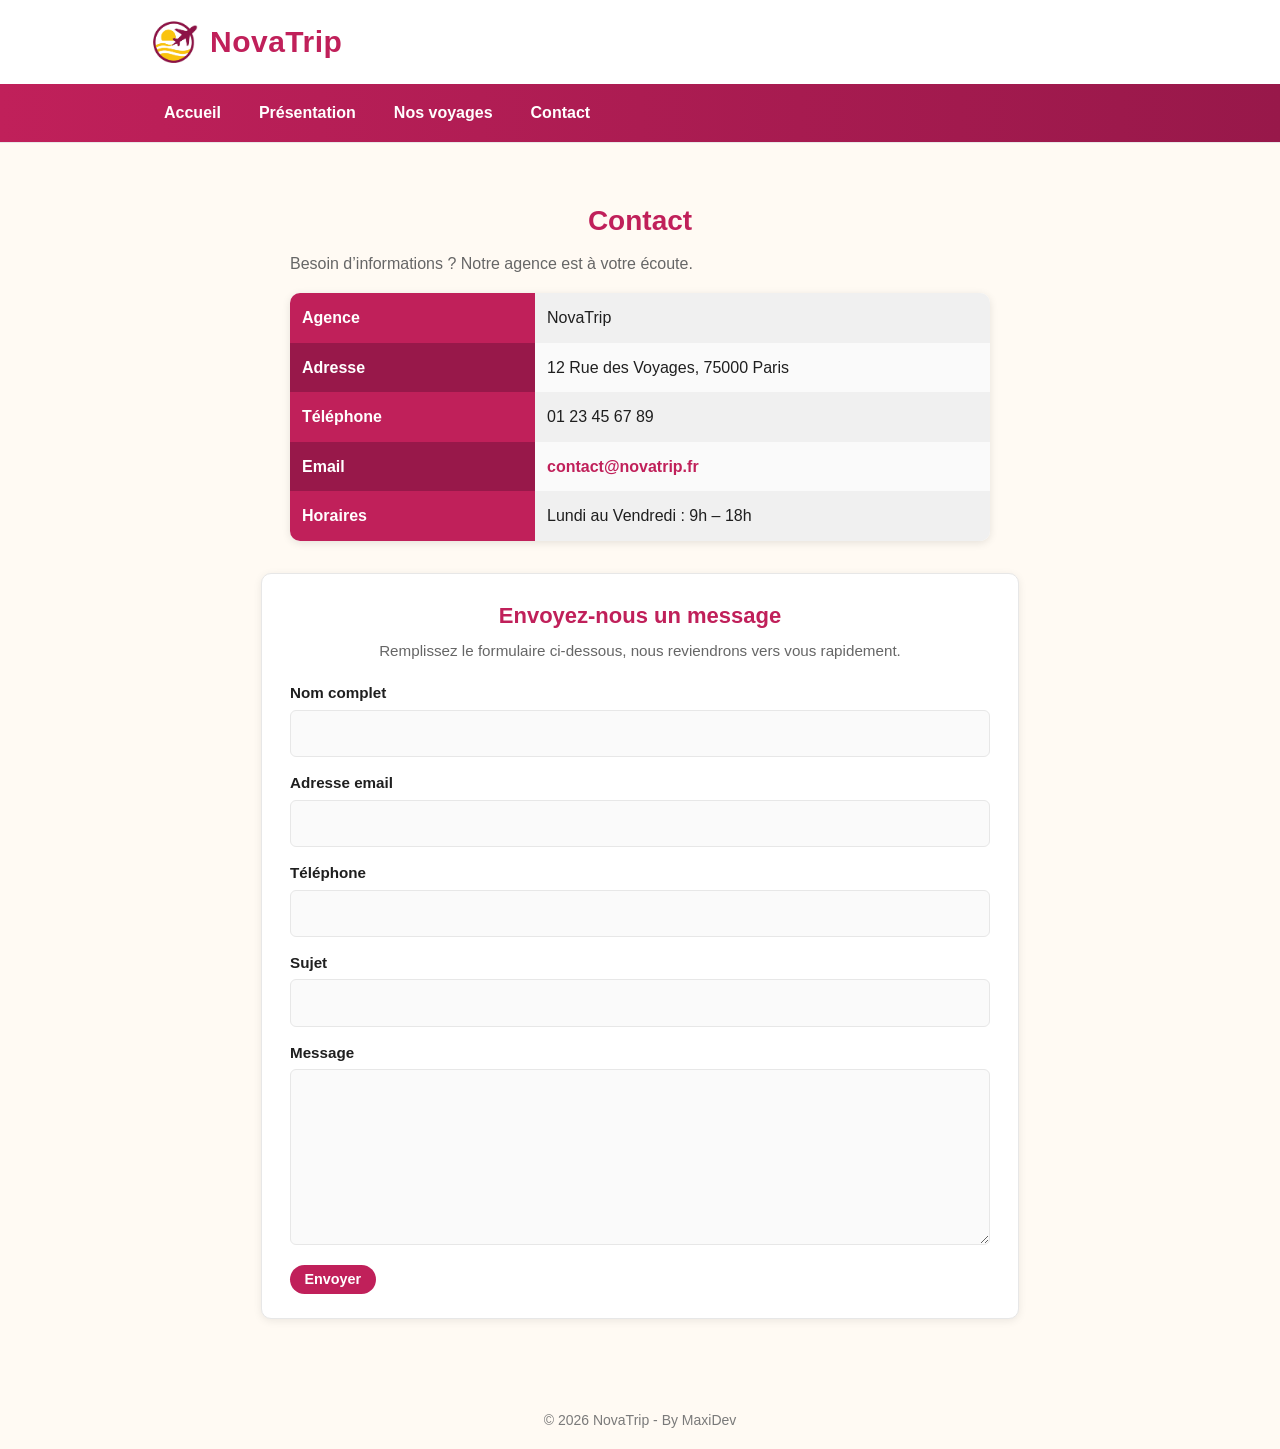
==== contact.html @ b24daf80 "feat: initial version of Novatrip" ====
<!DOCTYPE html>
<html lang="fr">
<head>
  <meta charset="UTF-8">
  <meta name="viewport" content="width=device-width, initial-scale=1">
  <title>NovaTrip - Contact</title>
  <link rel="stylesheet" href="actif/css/style.css">
  <link rel="icon" href="actif/img/NovaTrip 2.png">
</head>
<body>
  <header>
    <div class="container brand">
      <img src="actif/img/NovaTrip 2.png" alt="Logo NovaTrip" class="brand-logo">
      <h1>NovaTrip</h1>
    </div>
    <nav>
      <div class="container">
        <ul>
          <li><a href="index.html">Accueil</a></li>
          <li><a href="presentation.html">Présentation</a></li>
          <li><a href="realisations.html">Nos voyages</a></li>
          <li><a href="contact.html" class="active">Contact</a></li>
        </ul>
      </div>
    </nav>
  </header>

  <main>
    <div class="container">
      <section class="contact-table">
        <h1>Contact</h1>
        <p class="subtitle">Besoin d’informations ? Notre agence est à votre écoute.</p>
        <table>
          <tr>
            <th>Agence</th>
            <td>NovaTrip</td>
          </tr>
          <tr>
            <th>Adresse</th>
            <td>12 Rue des Voyages, 75000 Paris</td>
          </tr>
          <tr>
            <th>Téléphone</th>
            <td>01 23 45 67 89</td>
          </tr>
          <tr>
            <th>Email</th>
            <td><a href="mailto:contact@novatrip.fr">contact@novatrip.fr</a></td>
          </tr>
          <tr>
            <th>Horaires</th>
            <td>Lundi au Vendredi : 9h – 18h</td>
          </tr>
        </table>
      </section>

      <section class="contact-form">
        <h2>Envoyez-nous un message</h2>
        <p class="subtitle">Remplissez le formulaire ci-dessous, nous reviendrons vers vous rapidement.</p>

        <form action="" method="post">
          <div class="form-group">
            <label for="name">Nom complet</label>
            <input type="text" id="name" name="name" required>
          </div>

          <div class="form-group">
            <label for="email">Adresse email</label>
            <input type="email" id="email" name="email" required>
          </div>

          <div class="form-group">
            <label for="phone">Téléphone</label>
            <input type="text" id="phone" name="phone">
          </div>

          <div class="form-group">
            <label for="subject">Sujet</label>
            <input type="text" id="subject" name="subject" required>
          </div>

          <div class="form-group">
            <label for="message">Message</label>
            <textarea id="message" name="message" rows="6" required></textarea>
          </div>

          <button type="submit" class="btn">Envoyer</button>
        </form>
      </section>
    </div>
  </main>

  <footer>
    <div class="container">© <span id="y"></span> NovaTrip - By MaxiDev</div>
  </footer>

  <script>
    document.getElementById('y').textContent = new Date().getFullYear();
  </script>
</body>
</html>
---- actif/css/style.css ----
/******************************************
 *                VARIABLES
 ******************************************/
:root {
    --primary: #c0205a;       /* magenta titre */
    --primary-700: #98184a;
    --accent: #ffb703;        /* jaune badge */
    --accent-700: #f39c12;    /* orange */
    --ink: #1f1f1f;           /* texte */
    --muted: #666;            /* texte secondaire */
    --border: #e7e7e7;        /* bordure claire */
    --paper: #ffffff;         /* fond cartes */
    --bg: #fffaf3;            /* léger ivoire */
}


/******************************************
 *                BASE GLOBALE
 ******************************************/
html, body {
    margin: 0;
    padding: 0;
}

body {
    font-family: Arial, Helvetica, sans-serif;
    line-height: 1.6;
    color: var(--ink);
    background: var(--bg);
}

img {
    max-width: 100%;
    display: block;
}

a {
    color: inherit;
    text-decoration: none;
}

.container {
    max-width: 980px;
    margin: 0 auto;
    padding: 0 16px;
}


/******************************************
 *                HEADER
 ******************************************/
header {
    background: var(--paper);
    border-bottom: 1px solid var(--border);
}

.brand {
    display: flex;
    align-items: flex-end;
    gap: 12px;
    padding: 18px 0;
}

.brand h1 {
    margin: 0;
    font-size: 30px;
    letter-spacing: .5px;
    color: var(--primary);
}

.brand p {
    margin: 4px 0 0;
    color: var(--muted);
}

.brand-logo {
    height: 48px;
    width: auto;
    object-fit: contain;
}


/******************************************
 *                NAVIGATION
 ******************************************/
nav {
    background: linear-gradient(90deg, var(--primary) 0%, var(--primary-700) 100%);
}

nav ul {
    list-style: none;
    margin: 0;
    padding: 0;
    display: flex;
    gap: 10px;
    flex-wrap: wrap;
}

nav a {
    display: block;
    padding: 10px 14px;
    color: #fff;
    font-weight: 600;
}

nav a:hover {
    background-color: var(--primary-700);
    border-radius: 10px;
}


/******************************************
 *                SECTION HÉRO
 ******************************************/
.hero {
    position: relative;
    background: #ddd;
    border-bottom: 1px solid var(--border);
}

.hero img {
    width: 100%;
    height: 360px;
    object-fit: cover;
}

.badge-offer {
    position: absolute;
    left: 16px;
    top: 16px;
    background: var(--primary);
    color: #fff;
    padding: 12px 14px;
    border-radius: 8px;
    box-shadow: 0 6px 16px rgba(0,0,0,.18);
}

.badge-offer .days {
    font-weight: 800;
    font-size: 14px;
    text-transform: uppercase;
    letter-spacing: .5px;
}

.badge-offer .price {
    margin-top: 6px;
    font-size: 28px;
    font-weight: 900;
}

.ribbon {
    position: absolute;
    left: 16px;
    bottom: 16px;
    background: var(--accent);
    color: #5b3b00;
    padding: 10px 14px;
    border-radius: 6px;
    font-weight: 700;
    box-shadow: 0 6px 16px rgba(0,0,0,.14);
}


/******************************************
 *                TITRES & TEXTES
 ******************************************/
main {
    padding: 24px 0;
}

h1 {
    font-size: 28px;
    margin: 0 0 8px;
    color: var(--primary);
}

.subtitle {
    margin: 0 0 16px;
    color: var(--muted);
}


/******************************************
 *        TABLEAU D’INFOS VOYAGE
 ******************************************/
.infos {
    width: 100%;
    border-collapse: collapse;
    margin: 10px 0 18px;
    background: var(--paper);
    border: 1px solid var(--border);
    border-radius: 8px;
    overflow: hidden;
}

.infos th,
.infos td {
    border: 1px solid var(--border);
    padding: 10px 12px;
    text-align: left;
}

.infos th {
    background: #fff3db;
    color: #5b3b00;
}


/******************************************
 *                CARTES
 ******************************************/
.card {
    background: var(--paper);
    border: 1px solid var(--border);
    padding: 16px;
    border-radius: 8px;
}

.section-title {
    margin: 18px 0 8px;
    font-size: 18px;
    color: var(--primary-700);
    position: relative;
}


/******************************************
 *             LISTES SPÉCIALES
 ******************************************/
ul {
    padding-left: 22px;
}

li {
    margin: 6px 0;
}

.tick {
    list-style: none;
    padding-left: 0;
}

.tick li {
    position: relative;
    padding-left: 22px;
}

.tick li::before {
    content: "✔";
    position: absolute;
    left: 0;
    top: 0;
    color: var(--accent-700);
    font-weight: 700;
}

.cross {
    list-style: none;
    padding-left: 0;
}

.cross li {
    position: relative;
    padding-left: 22px;
}

.cross li::before {
    content: "✘";
    position: absolute;
    left: 0;
    top: 0;
    color: #e74c3c;
    font-weight: 700;
}


/******************************************
 *                GALERIE
 ******************************************/
.gallery {
    display: flex;
    gap: 10px;
    flex-wrap: wrap;
    margin-top: 10px;
}

.gallery img {
    width: 100%;
    max-width: 310px;
    border: 1px solid var(--border);
    border-radius: 6px;
}


/******************************************
 *         PAGE — LISTE DES VOYAGES
 ******************************************/
.trips-list {
    display: flex;
    flex-direction: column;
    gap: 1.5rem;
    margin: 1.5rem 0 2.5rem;
}

.trip-card {
    display: flex;
    gap: 1rem;
    background: var(--paper);
    border-radius: 8px;
    padding: 1rem;
    box-shadow: 0 2px 6px rgba(0,0,0,0.06);
}

.trip-thumb {
    width: 180px;
    height: 120px;
    object-fit: cover;
    border-radius: 6px;
    flex-shrink: 0;
}

.trip-content h2 {
    margin: 0 0 .3rem;
    font-size: 1.1rem;
}

.trip-meta {
    font-weight: 600;
    margin: 0 0 .2rem;
}

.trip-location {
    font-size: .9rem;
    color: var(--muted);
    margin: 0 0 .4rem;
}

.trip-short {
    font-size: .95rem;
    margin: 0 0 .6rem;
}

.btn {
    display: inline-block;
    padding: .4rem .9rem;
    border-radius: 999px;
    color: #fff;
    background-color: var(--primary);
    font-size: .9rem;
}

.btn:hover {
    background-color: var(--primary-700);
}


/******************************************
 *              TABLEAU CONTACT
 ******************************************/
.contact-table {
    margin: 2rem auto;
    max-width: 700px;
}

.contact-table h1 {
    text-align: center;
}

.contact-table table {
    width: 100%;
    border-collapse: collapse;
    background: var(--paper);
    border-radius: 10px;
    overflow: hidden;
    box-shadow: 0 2px 8px rgba(0,0,0,0.1);
}

.contact-table th {
    background: var(--primary);
    color: #fff;
    font-weight: 600;
    padding: 12px;
    width: 35%;
    text-align: left;
}

.contact-table td {
    padding: 12px;
    background: #f0f0f0;
}

.contact-table tr:nth-child(even) th {
    background: var(--primary-700);
}

.contact-table tr:nth-child(even) td {
    background: #fafafa;
}

.contact-table a {
    color: var(--primary);
    font-weight: 600;
}

.contact-table a:hover {
    text-decoration: underline;
}


/******************************************
 *            FORMULAIRE CONTACT
 ******************************************/
.contact-form {
    max-width: 700px;
    margin: 0 auto 3rem;
    padding: 1.5rem 1.75rem;
    background: var(--paper);
    border-radius: 10px;
    border: 1px solid var(--border);
    box-shadow: 0 2px 8px rgba(0,0,0,0.08);
}

.contact-form h2 {
    margin: 0 0 6px;
    font-size: 22px;
    color: var(--primary);
    text-align: center;
}

.contact-form .subtitle {
    text-align: center;
    margin-bottom: 18px;
    color: var(--muted);
    font-size: 0.95rem;
}

.contact-form form {
    margin-top: 8px;
}

.form-group {
    display: flex;
    flex-direction: column;
    margin-bottom: 14px;
}

.form-group label {
    font-weight: 600;
    margin-bottom: 4px;
    font-size: 0.95rem;
    color: var(--ink);
}

.contact-form input[type="text"],
.contact-form input[type="email"],
.contact-form textarea {
    padding: 10px 12px;
    border-radius: 6px;
    border: 1px solid var(--border);
    background: #fafafa;
    font: inherit;
    outline: none;
    transition: border-color 0.2s ease, box-shadow 0.2s ease, background-color 0.2s ease;
}

.contact-form textarea {
    resize: vertical;
    min-height: 120px;
}

.contact-form input[type="text"]:focus,
.contact-form input[type="email"]:focus,
.contact-form textarea:focus {
    border-color: var(--primary);
    background: #fff;
    box-shadow: 0 0 0 3px rgba(192, 32, 90, 0.12);
}

.contact-form .btn {
    margin-top: 6px;
    border: none;
    cursor: pointer;
    font-weight: 600;
}


/******************************************
 *                FOOTER
 ******************************************/
footer {
    padding: 18px 0;
    color: #7a7a7a;
    font-size: 14px;
    text-align: center;
}


/******************************************
 *             RESPONSIVE
 ******************************************/
@media (max-width: 700px) {
    .trip-card {
        flex-direction: column;
    }

    .trip-thumb {
        width: 100%;
        height: 180px;
    }
}

@media (max-width: 700px) {
    .contact-form {
        padding: 1.25rem 1rem;
    }

    .contact-form .btn {
        width: 100%;
        text-align: center;
    }
}
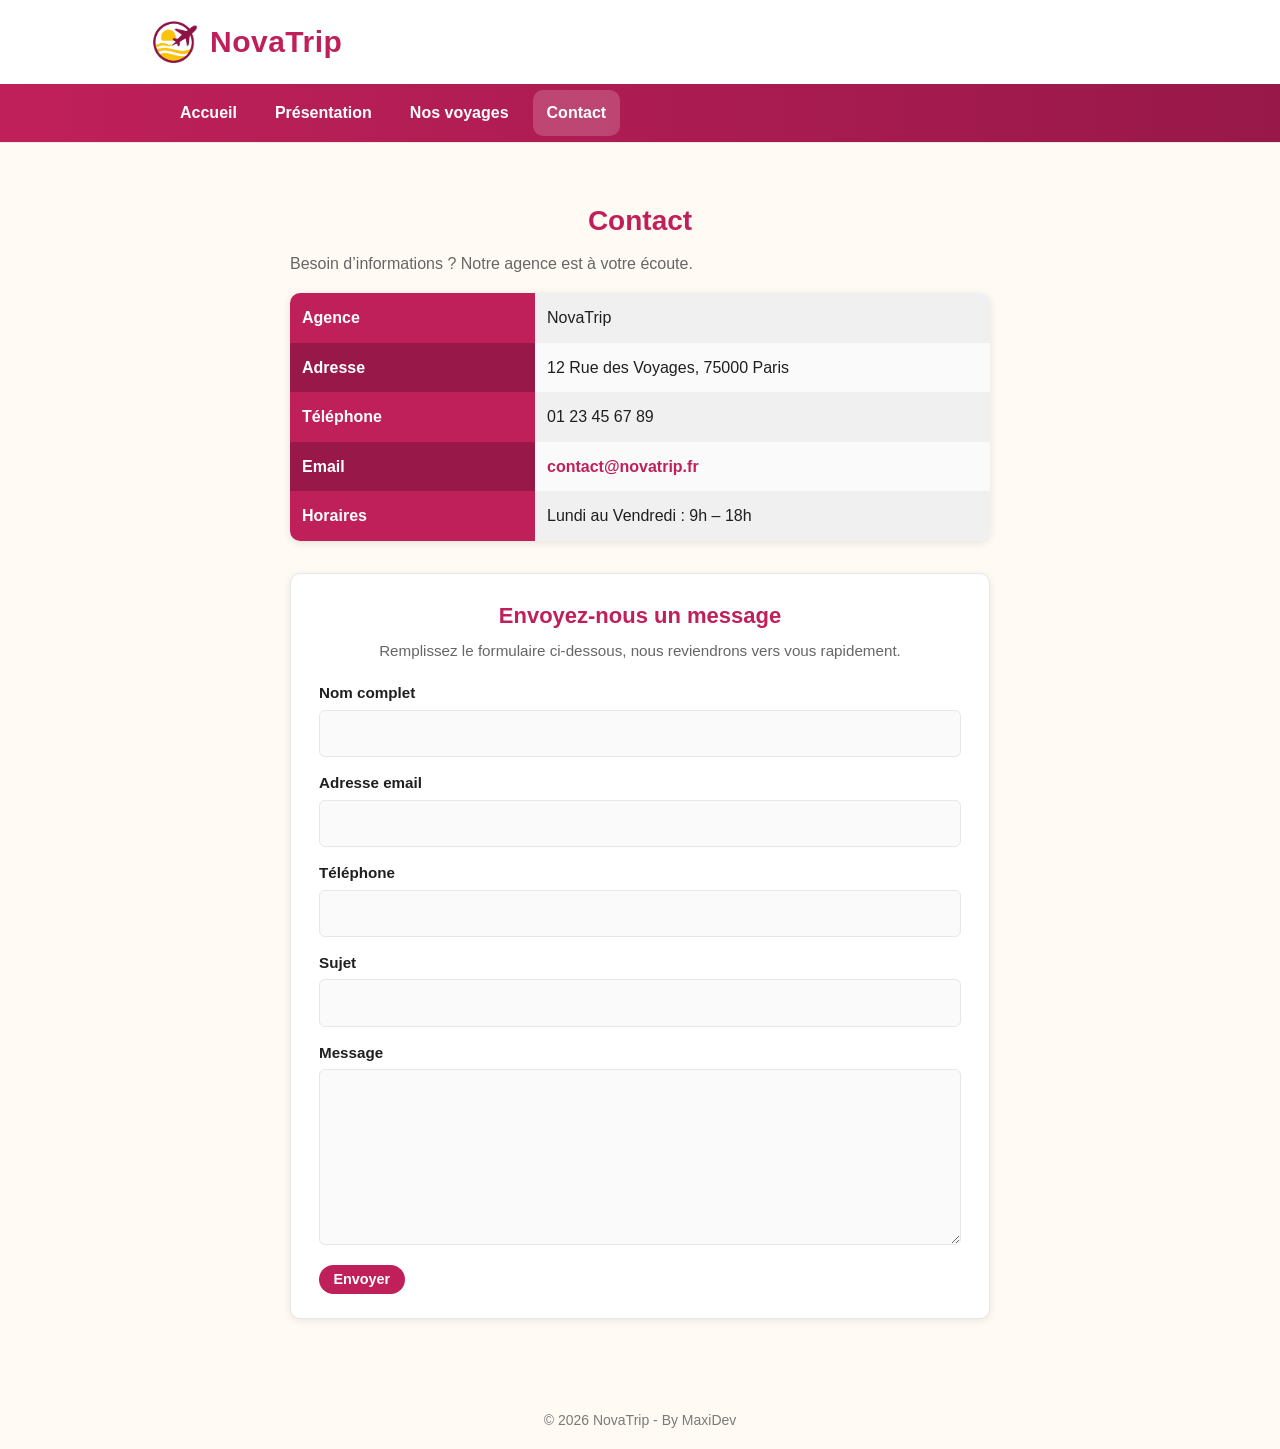
==== commit afc50521: "refactor: standardization of the code" ====
--- a/contact.html
+++ b/contact.html
@@ -7,6 +7,7 @@
   <link rel="stylesheet" href="actif/css/style.css">
   <link rel="icon" href="actif/img/NovaTrip 2.png">
 </head>
+
 <body>
   <header>
     <div class="container brand">
@@ -30,27 +31,13 @@
       <section class="contact-table">
         <h1>Contact</h1>
         <p class="subtitle">Besoin d’informations ? Notre agence est à votre écoute.</p>
+
         <table>
-          <tr>
-            <th>Agence</th>
-            <td>NovaTrip</td>
-          </tr>
-          <tr>
-            <th>Adresse</th>
-            <td>12 Rue des Voyages, 75000 Paris</td>
-          </tr>
-          <tr>
-            <th>Téléphone</th>
-            <td>01 23 45 67 89</td>
-          </tr>
-          <tr>
-            <th>Email</th>
-            <td><a href="mailto:contact@novatrip.fr">contact@novatrip.fr</a></td>
-          </tr>
-          <tr>
-            <th>Horaires</th>
-            <td>Lundi au Vendredi : 9h – 18h</td>
-          </tr>
+          <tr><th>Agence</th><td>NovaTrip</td></tr>
+          <tr><th>Adresse</th><td>12 Rue des Voyages, 75000 Paris</td></tr>
+          <tr><th>Téléphone</th><td>01 23 45 67 89</td></tr>
+          <tr><th>Email</th><td><a href="mailto:contact@novatrip.fr">contact@novatrip.fr</a></td></tr>
+          <tr><th>Horaires</th><td>Lundi au Vendredi : 9h – 18h</td></tr>
         </table>
       </section>
 
--- a/actif/css/style.css
+++ b/actif/css/style.css
@@ -1,521 +1,467 @@
-/******************************************
- *                VARIABLES
- ******************************************/
 :root {
-    --primary: #c0205a;       /* magenta titre */
-    --primary-700: #98184a;
-    --accent: #ffb703;        /* jaune badge */
-    --accent-700: #f39c12;    /* orange */
-    --ink: #1f1f1f;           /* texte */
-    --muted: #666;            /* texte secondaire */
-    --border: #e7e7e7;        /* bordure claire */
-    --paper: #ffffff;         /* fond cartes */
-    --bg: #fffaf3;            /* léger ivoire */
-}
-
-
-/******************************************
- *                BASE GLOBALE
- ******************************************/
+  --primary: #c0205a;
+  --primary-700: #98184a;
+  --secondary: #ffb703;
+  --secondary-700: #f39c12;
+  --ink: #1f1f1f;
+  --muted: #666;
+  --border: #e7e7e7;
+  --paper: #ffffff;
+  --bg: #fffaf3;
+}
+
+*,
+*::before,
+*::after {
+  box-sizing: border-box;
+}
+
 html, body {
-    margin: 0;
-    padding: 0;
+  margin: 0;
+  padding: 0;
 }
 
 body {
-    font-family: Arial, Helvetica, sans-serif;
-    line-height: 1.6;
-    color: var(--ink);
-    background: var(--bg);
+  font-family: Arial, Helvetica, sans-serif;
+  line-height: 1.6;
+  color: var(--ink);
+  background: var(--bg);
 }
 
 img {
-    max-width: 100%;
-    display: block;
+  max-width: 100%;
+  display: block;
 }
 
 a {
-    color: inherit;
-    text-decoration: none;
+  color: inherit;
+  text-decoration: none;
 }
 
 .container {
-    max-width: 980px;
-    margin: 0 auto;
-    padding: 0 16px;
-}
-
-
-/******************************************
- *                HEADER
- ******************************************/
+  max-width: 980px;
+  margin: 0 auto;
+  padding: 0 16px;
+}
+
 header {
-    background: var(--paper);
-    border-bottom: 1px solid var(--border);
+  background: var(--paper);
+  border-bottom: 1px solid var(--border);
 }
 
 .brand {
-    display: flex;
-    align-items: flex-end;
-    gap: 12px;
-    padding: 18px 0;
+  display: flex;
+  align-items: flex-end;
+  gap: 12px;
+  padding: 18px 0;
 }
 
 .brand h1 {
-    margin: 0;
-    font-size: 30px;
-    letter-spacing: .5px;
-    color: var(--primary);
-}
-
-.brand p {
-    margin: 4px 0 0;
-    color: var(--muted);
+  margin: 0;
+  font-size: 30px;
+  letter-spacing: 0.5px;
+  color: var(--primary);
 }
 
 .brand-logo {
-    height: 48px;
-    width: auto;
-    object-fit: contain;
-}
-
-
-/******************************************
- *                NAVIGATION
- ******************************************/
+  height: 48px;
+  width: auto;
+  object-fit: contain;
+}
+
 nav {
-    background: linear-gradient(90deg, var(--primary) 0%, var(--primary-700) 100%);
+  background: linear-gradient(90deg, var(--primary) 0%, var(--primary-700) 100%);
 }
 
 nav ul {
-    list-style: none;
-    margin: 0;
-    padding: 0;
-    display: flex;
-    gap: 10px;
-    flex-wrap: wrap;
+  list-style: none;
+  margin: 0;
+  padding: 0;
+  display: flex;
+  gap: 10px;
+  flex-wrap: wrap;
 }
 
 nav a {
-    display: block;
-    padding: 10px 14px;
-    color: #fff;
-    font-weight: 600;
+  display: block;
+  padding: 10px 14px;
+  color: var(--paper);
+  font-weight: 600;
+  border-radius: 10px;
 }
 
 nav a:hover {
-    background-color: var(--primary-700);
-    border-radius: 10px;
-}
-
-
-/******************************************
- *                SECTION HÉRO
- ******************************************/
+  background-color: var(--primary-700);
+}
+
+nav a.active {
+  background: rgba(255, 255, 255, 0.18);
+}
+
 .hero {
-    position: relative;
-    background: #ddd;
-    border-bottom: 1px solid var(--border);
+  position: relative;
+  background: #ddd;
+  border-bottom: 1px solid var(--border);
 }
 
 .hero img {
-    width: 100%;
-    height: 360px;
-    object-fit: cover;
+  width: 100%;
+  height: 360px;
+  object-fit: cover;
 }
 
 .badge-offer {
-    position: absolute;
-    left: 16px;
-    top: 16px;
-    background: var(--primary);
-    color: #fff;
-    padding: 12px 14px;
-    border-radius: 8px;
-    box-shadow: 0 6px 16px rgba(0,0,0,.18);
+  position: absolute;
+  left: 16px;
+  top: 16px;
+  background: var(--primary);
+  color: var(--paper);
+  padding: 12px 14px;
+  border-radius: 8px;
+  box-shadow: 0 6px 16px rgba(0, 0, 0, 0.18);
 }
 
 .badge-offer .days {
-    font-weight: 800;
-    font-size: 14px;
-    text-transform: uppercase;
-    letter-spacing: .5px;
+  font-weight: 800;
+  font-size: 14px;
+  text-transform: uppercase;
+  letter-spacing: 0.5px;
 }
 
 .badge-offer .price {
-    margin-top: 6px;
-    font-size: 28px;
-    font-weight: 900;
+  margin-top: 6px;
+  font-size: 28px;
+  font-weight: 900;
 }
 
 .ribbon {
-    position: absolute;
-    left: 16px;
-    bottom: 16px;
-    background: var(--accent);
-    color: #5b3b00;
-    padding: 10px 14px;
-    border-radius: 6px;
-    font-weight: 700;
-    box-shadow: 0 6px 16px rgba(0,0,0,.14);
-}
-
-
-/******************************************
- *                TITRES & TEXTES
- ******************************************/
+  position: absolute;
+  left: 16px;
+  bottom: 16px;
+  background: var(--secondary);
+  color: #5b3b00;
+  padding: 10px 14px;
+  border-radius: 6px;
+  font-weight: 700;
+  box-shadow: 0 6px 16px rgba(0, 0, 0, 0.14);
+}
+
 main {
-    padding: 24px 0;
+  padding: 24px 0;
 }
 
 h1 {
-    font-size: 28px;
-    margin: 0 0 8px;
-    color: var(--primary);
+  font-size: 28px;
+  margin: 0 0 8px;
+  color: var(--primary);
 }
 
 .subtitle {
-    margin: 0 0 16px;
-    color: var(--muted);
-}
-
-
-/******************************************
- *        TABLEAU D’INFOS VOYAGE
- ******************************************/
+  margin: 0 0 16px;
+  color: var(--muted);
+}
+
+.section-title {
+  margin: 18px 0 8px;
+  font-size: 18px;
+  color: var(--primary-700);
+}
+
+.card {
+  background: var(--paper);
+  border: 1px solid var(--border);
+  padding: 16px;
+  border-radius: 8px;
+}
+
+ul {
+  padding-left: 22px;
+}
+
+li {
+  margin: 6px 0;
+}
+
+.center-actions {
+  text-align: center;
+  margin-top: 10px;
+}
+
+.note {
+  color: var(--muted);
+  margin-top: 8px;
+}
+
+.section-title--spaced-20 {
+  margin-top: 20px;
+}
+
+.section-title--spaced-18 {
+  margin-top: 18px;
+}
+
+.tick,
+.cross {
+  list-style: none;
+  padding-left: 0;
+}
+
+.tick li,
+.cross li {
+  position: relative;
+  padding-left: 22px;
+}
+
+.tick li::before {
+  content: "✔";
+  position: absolute;
+  left: 0;
+  top: 0;
+  color: var(--secondary-700);
+  font-weight: 700;
+}
+
+.cross li::before {
+  content: "✘";
+  position: absolute;
+  left: 0;
+  top: 0;
+  color: #e74c3c;
+  font-weight: 700;
+}
+
 .infos {
-    width: 100%;
-    border-collapse: collapse;
-    margin: 10px 0 18px;
-    background: var(--paper);
-    border: 1px solid var(--border);
-    border-radius: 8px;
-    overflow: hidden;
+  width: 100%;
+  border-collapse: collapse;
+  margin: 10px 0 18px;
+  background: var(--paper);
+  border: 1px solid var(--border);
+  border-radius: 8px;
+  overflow: hidden;
 }
 
 .infos th,
 .infos td {
-    border: 1px solid var(--border);
-    padding: 10px 12px;
-    text-align: left;
+  border: 1px solid var(--border);
+  padding: 10px 12px;
+  text-align: left;
 }
 
 .infos th {
-    background: #fff3db;
-    color: #5b3b00;
-}
-
-
-/******************************************
- *                CARTES
- ******************************************/
-.card {
-    background: var(--paper);
-    border: 1px solid var(--border);
-    padding: 16px;
-    border-radius: 8px;
-}
-
-.section-title {
-    margin: 18px 0 8px;
-    font-size: 18px;
-    color: var(--primary-700);
-    position: relative;
-}
-
-
-/******************************************
- *             LISTES SPÉCIALES
- ******************************************/
-ul {
-    padding-left: 22px;
-}
-
-li {
-    margin: 6px 0;
-}
-
-.tick {
-    list-style: none;
-    padding-left: 0;
-}
-
-.tick li {
-    position: relative;
-    padding-left: 22px;
-}
-
-.tick li::before {
-    content: "✔";
-    position: absolute;
-    left: 0;
-    top: 0;
-    color: var(--accent-700);
-    font-weight: 700;
-}
-
-.cross {
-    list-style: none;
-    padding-left: 0;
-}
-
-.cross li {
-    position: relative;
-    padding-left: 22px;
-}
-
-.cross li::before {
-    content: "✘";
-    position: absolute;
-    left: 0;
-    top: 0;
-    color: #e74c3c;
-    font-weight: 700;
-}
-
-
-/******************************************
- *                GALERIE
- ******************************************/
+  background: #fff3db;
+  color: #5b3b00;
+}
+
 .gallery {
-    display: flex;
-    gap: 10px;
-    flex-wrap: wrap;
-    margin-top: 10px;
+  display: flex;
+  gap: 10px;
+  flex-wrap: wrap;
+  margin-top: 10px;
 }
 
 .gallery img {
-    width: 100%;
-    max-width: 310px;
-    border: 1px solid var(--border);
-    border-radius: 6px;
-}
-
-
-/******************************************
- *         PAGE — LISTE DES VOYAGES
- ******************************************/
+  width: 100%;
+  max-width: 310px;
+  border: 1px solid var(--border);
+  border-radius: 6px;
+}
+
 .trips-list {
-    display: flex;
-    flex-direction: column;
-    gap: 1.5rem;
-    margin: 1.5rem 0 2.5rem;
+  display: flex;
+  flex-direction: column;
+  gap: 1.5rem;
+  margin: 1.5rem 0 2.5rem;
 }
 
 .trip-card {
-    display: flex;
-    gap: 1rem;
-    background: var(--paper);
-    border-radius: 8px;
-    padding: 1rem;
-    box-shadow: 0 2px 6px rgba(0,0,0,0.06);
+  display: flex;
+  gap: 1rem;
+  background: var(--paper);
+  border-radius: 8px;
+  padding: 1rem;
+  box-shadow: 0 2px 6px rgba(0, 0, 0, 0.06);
+  border: 1px solid var(--border);
 }
 
 .trip-thumb {
-    width: 180px;
-    height: 120px;
-    object-fit: cover;
-    border-radius: 6px;
-    flex-shrink: 0;
+  width: 180px;
+  height: 120px;
+  object-fit: cover;
+  border-radius: 6px;
+  flex-shrink: 0;
 }
 
 .trip-content h2 {
-    margin: 0 0 .3rem;
-    font-size: 1.1rem;
+  margin: 0 0 0.3rem;
+  font-size: 1.1rem;
 }
 
 .trip-meta {
-    font-weight: 600;
-    margin: 0 0 .2rem;
+  font-weight: 600;
+  margin: 0 0 0.2rem;
 }
 
 .trip-location {
-    font-size: .9rem;
-    color: var(--muted);
-    margin: 0 0 .4rem;
+  font-size: 0.9rem;
+  color: var(--muted);
+  margin: 0 0 0.4rem;
 }
 
 .trip-short {
-    font-size: .95rem;
-    margin: 0 0 .6rem;
+  font-size: 0.95rem;
+  margin: 0 0 0.6rem;
 }
 
 .btn {
-    display: inline-block;
-    padding: .4rem .9rem;
-    border-radius: 999px;
-    color: #fff;
-    background-color: var(--primary);
-    font-size: .9rem;
+  display: inline-block;
+  padding: 0.4rem 0.9rem;
+  border-radius: 999px;
+  color: var(--paper);
+  background-color: var(--primary);
+  font-size: 0.9rem;
 }
 
 .btn:hover {
-    background-color: var(--primary-700);
-}
-
-
-/******************************************
- *              TABLEAU CONTACT
- ******************************************/
+  background-color: var(--primary-700);
+}
+
 .contact-table {
-    margin: 2rem auto;
-    max-width: 700px;
+  margin: 2rem auto;
+  max-width: 700px;
 }
 
 .contact-table h1 {
-    text-align: center;
+  text-align: center;
 }
 
 .contact-table table {
-    width: 100%;
-    border-collapse: collapse;
-    background: var(--paper);
-    border-radius: 10px;
-    overflow: hidden;
-    box-shadow: 0 2px 8px rgba(0,0,0,0.1);
+  width: 100%;
+  border-collapse: collapse;
+  background: var(--paper);
+  border-radius: 10px;
+  overflow: hidden;
+  box-shadow: 0 2px 8px rgba(0, 0, 0, 0.1);
 }
 
 .contact-table th {
-    background: var(--primary);
-    color: #fff;
-    font-weight: 600;
-    padding: 12px;
-    width: 35%;
-    text-align: left;
+  background: var(--primary);
+  color: var(--paper);
+  font-weight: 600;
+  padding: 12px;
+  width: 35%;
+  text-align: left;
 }
 
 .contact-table td {
-    padding: 12px;
-    background: #f0f0f0;
+  padding: 12px;
+  background: #f0f0f0;
 }
 
 .contact-table tr:nth-child(even) th {
-    background: var(--primary-700);
+  background: var(--primary-700);
 }
 
 .contact-table tr:nth-child(even) td {
-    background: #fafafa;
+  background: #fafafa;
 }
 
 .contact-table a {
-    color: var(--primary);
-    font-weight: 600;
+  color: var(--primary);
+  font-weight: 600;
 }
 
 .contact-table a:hover {
-    text-decoration: underline;
-}
-
-
-/******************************************
- *            FORMULAIRE CONTACT
- ******************************************/
+  text-decoration: underline;
+}
+
 .contact-form {
-    max-width: 700px;
-    margin: 0 auto 3rem;
-    padding: 1.5rem 1.75rem;
-    background: var(--paper);
-    border-radius: 10px;
-    border: 1px solid var(--border);
-    box-shadow: 0 2px 8px rgba(0,0,0,0.08);
+  max-width: 700px;
+  margin: 0 auto 3rem;
+  padding: 1.5rem 1.75rem;
+  background: var(--paper);
+  border-radius: 10px;
+  border: 1px solid var(--border);
+  box-shadow: 0 2px 8px rgba(0, 0, 0, 0.08);
 }
 
 .contact-form h2 {
-    margin: 0 0 6px;
-    font-size: 22px;
-    color: var(--primary);
-    text-align: center;
+  margin: 0 0 6px;
+  font-size: 22px;
+  color: var(--primary);
+  text-align: center;
 }
 
 .contact-form .subtitle {
-    text-align: center;
-    margin-bottom: 18px;
-    color: var(--muted);
-    font-size: 0.95rem;
-}
-
-.contact-form form {
-    margin-top: 8px;
+  text-align: center;
+  margin-bottom: 18px;
+  color: var(--muted);
+  font-size: 0.95rem;
 }
 
 .form-group {
-    display: flex;
-    flex-direction: column;
-    margin-bottom: 14px;
+  display: flex;
+  flex-direction: column;
+  margin-bottom: 14px;
 }
 
 .form-group label {
-    font-weight: 600;
-    margin-bottom: 4px;
-    font-size: 0.95rem;
-    color: var(--ink);
+  font-weight: 600;
+  margin-bottom: 4px;
+  font-size: 0.95rem;
+  color: var(--ink);
 }
 
 .contact-form input[type="text"],
 .contact-form input[type="email"],
 .contact-form textarea {
-    padding: 10px 12px;
-    border-radius: 6px;
-    border: 1px solid var(--border);
-    background: #fafafa;
-    font: inherit;
-    outline: none;
-    transition: border-color 0.2s ease, box-shadow 0.2s ease, background-color 0.2s ease;
+  padding: 10px 12px;
+  border-radius: 6px;
+  border: 1px solid var(--border);
+  background: #fafafa;
+  font: inherit;
+  outline: none;
+  transition: border-color 0.2s ease, box-shadow 0.2s ease, background-color 0.2s ease;
 }
 
 .contact-form textarea {
-    resize: vertical;
-    min-height: 120px;
+  resize: vertical;
+  min-height: 120px;
 }
 
 .contact-form input[type="text"]:focus,
 .contact-form input[type="email"]:focus,
 .contact-form textarea:focus {
-    border-color: var(--primary);
-    background: #fff;
-    box-shadow: 0 0 0 3px rgba(192, 32, 90, 0.12);
+  border-color: var(--primary);
+  background: var(--paper);
+  box-shadow: 0 0 0 3px rgba(192, 32, 90, 0.12);
 }
 
 .contact-form .btn {
-    margin-top: 6px;
-    border: none;
-    cursor: pointer;
-    font-weight: 600;
-}
-
-
-/******************************************
- *                FOOTER
- ******************************************/
+  margin-top: 6px;
+  border: none;
+  cursor: pointer;
+  font-weight: 600;
+}
+
 footer {
-    padding: 18px 0;
-    color: #7a7a7a;
-    font-size: 14px;
-    text-align: center;
-}
-
-
-/******************************************
- *             RESPONSIVE
- ******************************************/
+  padding: 18px 0;
+  color: #7a7a7a;
+  font-size: 14px;
+  text-align: center;
+}
+
 @media (max-width: 700px) {
-    .trip-card {
-        flex-direction: column;
-    }
-
-    .trip-thumb {
-        width: 100%;
-        height: 180px;
-    }
-}
-
-@media (max-width: 700px) {
-    .contact-form {
-        padding: 1.25rem 1rem;
-    }
-
-    .contact-form .btn {
-        width: 100%;
-        text-align: center;
-    }
+  nav a {
+    padding: 8px 10px;
+    font-size: 0.9rem;
+  }
+
+  .trip-card {
+    flex-direction: column;
+  }
+
+  .trip-thumb {
+    width: 100%;
+    height: 180px;
+  }
 }
